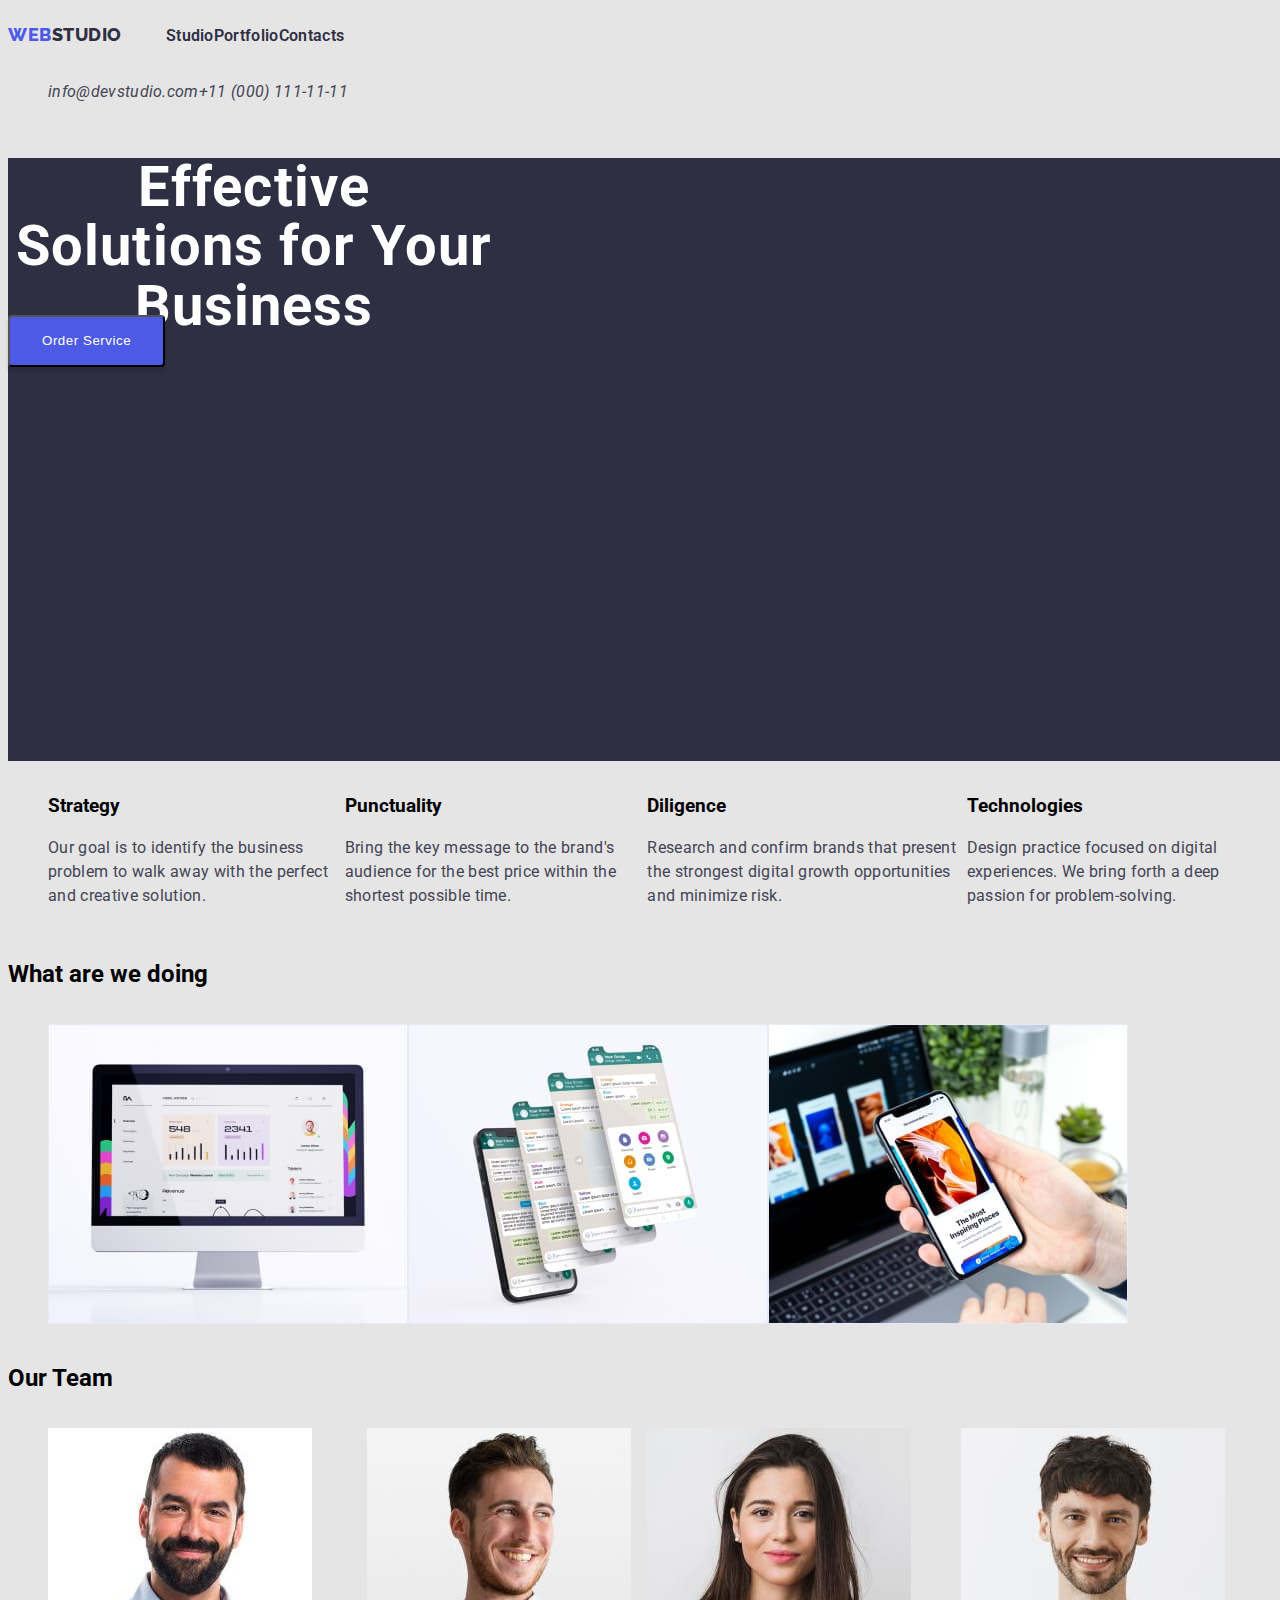
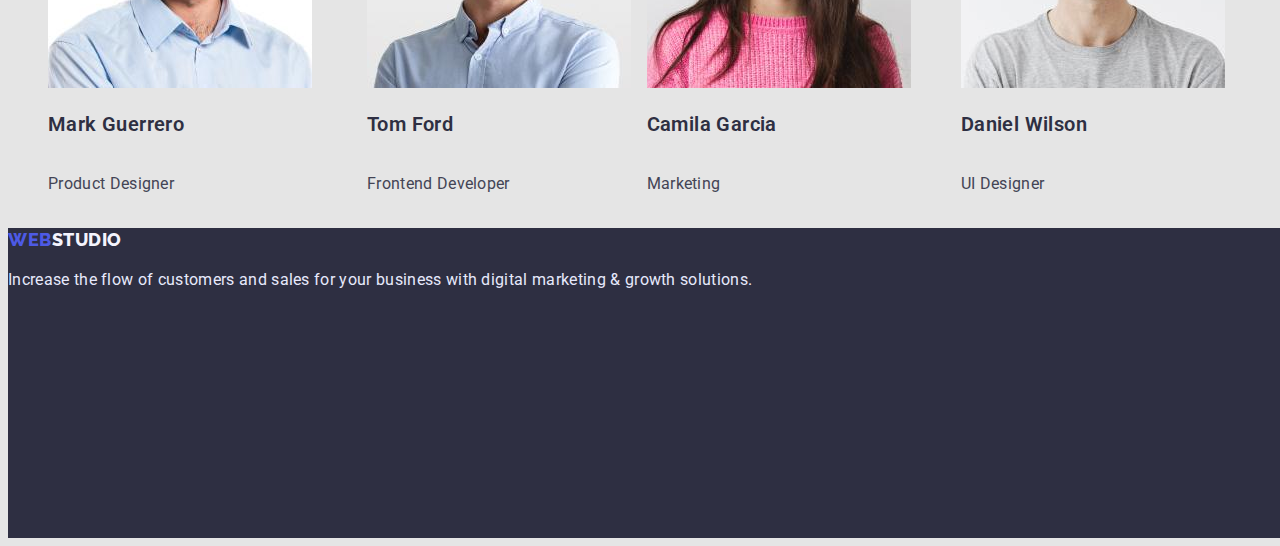
==== index.html @ 17f1b88b "ДЗ 2, попытка № 1 )" ====
<!DOCTYPE html>
<html lang="en">
<head>
    <meta charset="UTF-8">
    <meta http-equiv="X-UA-Compatible" content="IE=edge">
    <meta name="viewport" content="width=device-width, initial-scale=1.0">
    <link rel="preconnect" href="https://fonts.googleapis.com">
    <link rel="preconnect" href="https://fonts.gstatic.com" crossorigin>
    <link href="https://fonts.googleapis.com/css2?family=Raleway:wght@800&family=Roboto:wght@400;500;700;900&display=swap" rel="stylesheet">
    <link rel="stylesheet" href="./css/styles.css">
    
    <title>WEB STUDIO</title>
</head>

<body>
    <header class="header">
        <nav>    
        <!-- Logo -->
            <a class="logo" href="./index.html">Web<span>Studio</span></a>
            <!-- Навигация -->
            <ul class="nav">
                <li><a class="header-link" href="/index.html">Studio</a></li>
                <li><a class="header-link" href="/portfolio.html">Portfolio</a></li>
                <li><a class="header-link" href="">Contacts</a></li>
            </ul> 
        </nav>
            
        <!-- Контакты -->
        <address>
            <ul class="header-address">
                <li><a class="header-address" href="mailto:info@devstudio.com">info@devstudio.com</a></li>
                <li><a class="header-address" href="tel:+110001111111">+11 (000) 111-11-11</a></li>
            </ul>
        </address>
    </header>
        
    <main>

        <!-- Заголовок -->
        <section class="section-order-service">
            <h1>Effective Solutions for Your Business</h1>    
            <button type="button" class="button-primary">Order Service</button>
        </section>
    
        <!-- Описание -->
        <section class="features">
            <h2 hidden>Features</h2>
            <ul class="features-links">
                <li><h3>Strategy</h3>
                    <p>Our goal is to identify the business problem to walk away with the perfect and creative solution. </p></li>
                <li><h3>Punctuality</h3>
                    <p>Bring the key message to the brand's audience for the best price within the shortest possible time.</p></li>
                <li><h3>Diligence</h3>
                    <p>Research and confirm brands that present the strongest digital growth opportunities and minimize risk.</p></li>
                <li><h3>Technologies</h3>
                    <p>Design practice focused on digital experiences. We bring forth a deep passion for problem-solving.</p></li>
            </ul>
        </section>
            
        <!-- Чем мы занимаемся -->
        <section class="what-are-we-doing">
            <h2>What are we doing</h2>
            <ul class="what-are-we-doing-links">
                <li><img src="./images/rectangle1.jpg" alt="Laptop" width="360" height="300"></li>
                <li><img src="./images/rectangle2.jpg" alt="Whatsapp" width="360" height="300"></li>
                <li><img src="./images/rectangle3.jpg" alt="Device" width="360" height="300"></li>
            </ul>
        </section>

        <!-- Наша команда -->
        <section class="our-team">
            <h2>Our Team</h2>
            <ul class="our-team-links">
                <li>
                    <img src="./images/team01.jpg" alt="Our Product Designer" width="264" height="260">
                    <h3>Mark Guerrero</h3>
                    <p>Product Designer</p>
                </li>
                <li>
                    <img src="./images/team02.jpg" alt="Our Frontend Developer" width="264" height="260">
                    <h3>Tom Ford</h3>
                    <p>Frontend Developer</p>
                </li>
                <li>
                    <img src="./images/team03.jpg" alt="Our Marketing" width="264" height="260">
                    <h3>Camila Garcia</h3>
                    <p>Marketing</p>
                </li>
                <li>
                    <img src="./images/team04.jpg" alt="Our UI Designer" width="264" height="260">
                    <h3>Daniel Wilson</h3>
                    <p>UI Designer</p>
                </li>
            </ul>
        </section>
    </main>

    <footer class="footer">
        <!-- Logo --> 
        <a class="logo" href="./index.html">Web<span>Studio</span></a>
        <p>Increase the flow of customers and sales for your business with digital marketing & growth solutions.</p>
    </footer>
</body>

</html>
---- css/styles.css ----
:root {
    /* для CTAs, Focused, Active states, Links, nav-click */
    --primary-brand-color: #4D5AE5;
    /* для Overlays, Shadows, Headings, nav-default*/
    --dark-color: #2E2F42;
    /* для Valid fields, Success messages */
    --success-color: #31D0AA;
    /* для Body text, nav-hover */
    --text-color: #434455;
    /* для Helper text, Deemphasized text */
    --subtle-text-color: #8E8F99;
    /* для Accent color, Hairlines, Subtle backgrounds*/
    --accent-color: #E7E9FC;
    /* для Light mode backgrounds, Light mode Dialogs/alerts*/
    --light-color: #F4F4FD;

    /*NAV-LINKS*/
    /* для nav-default*/
    --nav-defauit: #2E2F42;
    /* для nav-hover*/
    --nav-hover: #434455;
    /* для nav-click*/
    --nav-click: #4D5AE5;

    /*BUTTONS*/
    /*для всех button*/
    --button-padding: 8px, 16px, 8px, 16px;
    /* для button-default*/
    --button-defauit: #4D5AE5;
    /* для button-hover*/
    --button-hover: #4D5AE5;
    /* для button-click*/
    --button-click: #404BBF;
}

body { 
    font-family: Roboto, sans-serif;
    background-color: #E5E5E5;
}


                                  /*header*/

/*LOGO*/                            
.logo {
    font-family: 'Raleway';
    font-weight: 800;
    font-size: 18px;
    line-height: 1.33;
    letter-spacing: 0.03em;
    text-transform: uppercase;
    align-items: center;
    color: var(--primary-brand-color);
    text-decoration-line: none;
    display:inline-flex;
}

.logo span {
    color: var(--dark-color);
}

/*NAV*/
.nav {
    list-style-type: none;
    display:inline-flex;
}

.header-link {
    font-weight: 600;
    font-size: 16px;
    line-height: 1.5;        
    letter-spacing: 0.02em;
    color: var(--nav-defauit);
    text-decoration-line: none;
    list-style-type: none;
    display:inline-flex;
}

.header-link:hover {
    color: var(--nav-hover);
}

.header-link:hover,
.header-link:focus {
    color: var(--text-color);
}

.header-link:active {
    color: var(--nav-click);
}

/*ADDRESS*/

.header-address {
    font-weight: 400;
    font-size: 16px;
    line-height: 1.5;        
    letter-spacing: 0.02em;
    color: var(--text-color);
    text-decoration-line: none;
    list-style-type: none;
    display:inline-flex;
}

.header-address:hover,
.header-address:focus {
    color: var(--primary-brand-color);

}

                                  /*main*/
/*section order-service*/
.section-order-service {
    width: 1440px;
    height: 603px;
    left: 0px;
    top: 72px;
    background-color: var(--dark-color);
}

.section-order-service h1 {   
    font-size: 56px;
    line-height: 1.07;
    text-align: center;
    letter-spacing: 0.02em;
    color: #ffffff;
    width: 492px;
    height: 120px;
    padding: 264, 0, 0, 474;

}

.button-primary {
    background-color: var(--button-defauit);
    cursor: pointer;
    box-shadow: 0px 4px 4px rgba(0, 0, 0, 0.15);
    border-radius: 4px;
    width: 635;
    height: 432;
    border-width: 635;
    font-size: 1l6px;
    line-height: 1.188;
    align-items: center;
    letter-spacing: 0.04em;
    color: #FFFFFF;
    padding: 16px 32px;
    margin: auto;
    gap: 10px; 
}

.button-primary:hover {
    box-shadow: 0px 1px 6px rgba(46, 47, 66, 0.08), 0px 1px 1px rgba(46, 47, 66, 0.16), 0px 2px 1px rgba(46, 47, 66, 0.08);
}

.button-primary:active {
    background: #404BBF;
    box-shadow: 0px 4px 4px rgba(0, 0, 0, 0.15);
}


/*sections*/
.features h2,
.what-are-we-doing h2 
.our-team h2 {
    font-weight: 600;
    font-size: 36px;
    line-height: 1.11;
    text-align: center;
    letter-spacing: 0.02em;
    text-transform: capitalize
    }

.features-links,
.what-are-we-doing-links, 
.our-team-links {
    list-style-type: none;
    display:inline-flex;
}

.our-team h3 {
    font-weight: 600;
    font-size: 20px;
    line-height: 1.2;
    letter-spacing: 0.02em;
    color: var(--dark-color);
    text-decoration-line: none;
    list-style-type: none;
    display: inline-flex;
}

.features p,
.our-team p {
    font-size: 16px;
    line-height: 1.5;
    letter-spacing: 0.02em;
    color: var(--text-color);
}

                                /*css-особенности для страницы portfolio.html*/

/*buttons*/
.button {
    display: flex;
    flex-direction: row;
    justify-content: center;
    align-items: center;
    padding: 8px 16px;
    width: 116px;
    height: 48px;
    background: var(--light-color);
    border: 1px solid #E7E9FC;
    border-radius: 4px;
    flex: none;
    order: 1;
    flex-grow: 0;
    font-weight: 600;
    font-size: 16px;
    line-height: 1.5;
    display: flex;
    align-items: center;
    text-align: center;
    letter-spacing: 0.04em;
    cursor: pointer;
    color: var(--button-defauit);
}
                        
.button:current {
    background-color: var(--button-hover);
    color: #FFFFFF
}
                        
.button:hover {
    background-color: var(--button-hover);
    color: #FFFFFF
}
                        
.button:focus {
    background-color: var(--button-hover);
    color: #FFFFFF
}


.portfolio-photo {
    display: inline-flexbox;
}

.portfolio-filter {
    text-decoration-line: none;
    list-style-type: none;
    display: inline-flex;
}

.portfolio-links {
    list-style-type: none;
    display: inline-flex;
}

.portfolio-link {
    text-decoration-line: none;
}

/*только для заголовков h2 со страницы portfolio.html*/
.portfolio-links h2 {
    font-weight: 600;
    font-size: 20px;
    line-height: 1.2;
    letter-spacing: 0.02em;
    color: var(--dark-color);
    }   

                                    /*footer*/
.footer {
    width: 1440px;
    height: 310px;
    left: 0px;
    top: 2283px;
    background-color: var(--dark-color);
}

.footer .logo span {
    color: var(--light-color);
}
                         
.footer p {
    font-weight: 400;
    font-size: 16px;
    line-height: 24px;
    letter-spacing: 0.02em;
    color: var(--accent-color);
}
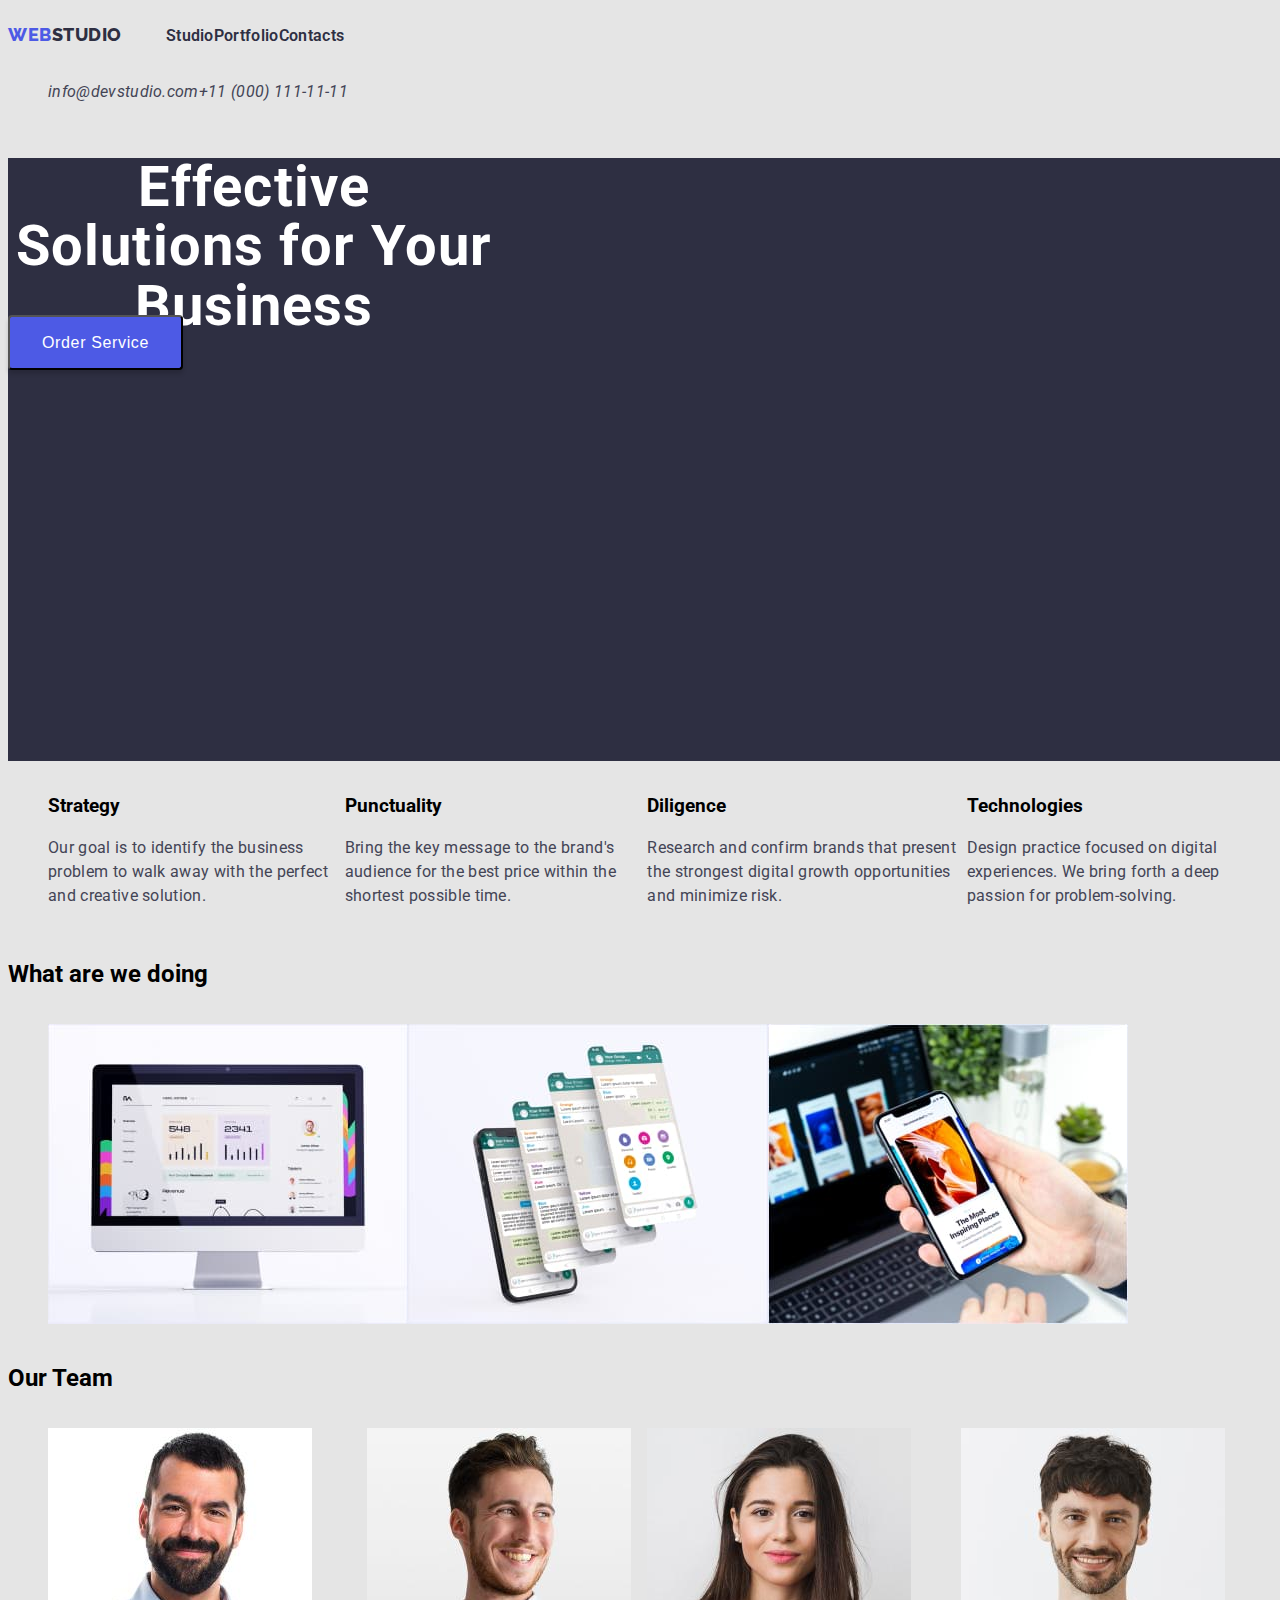
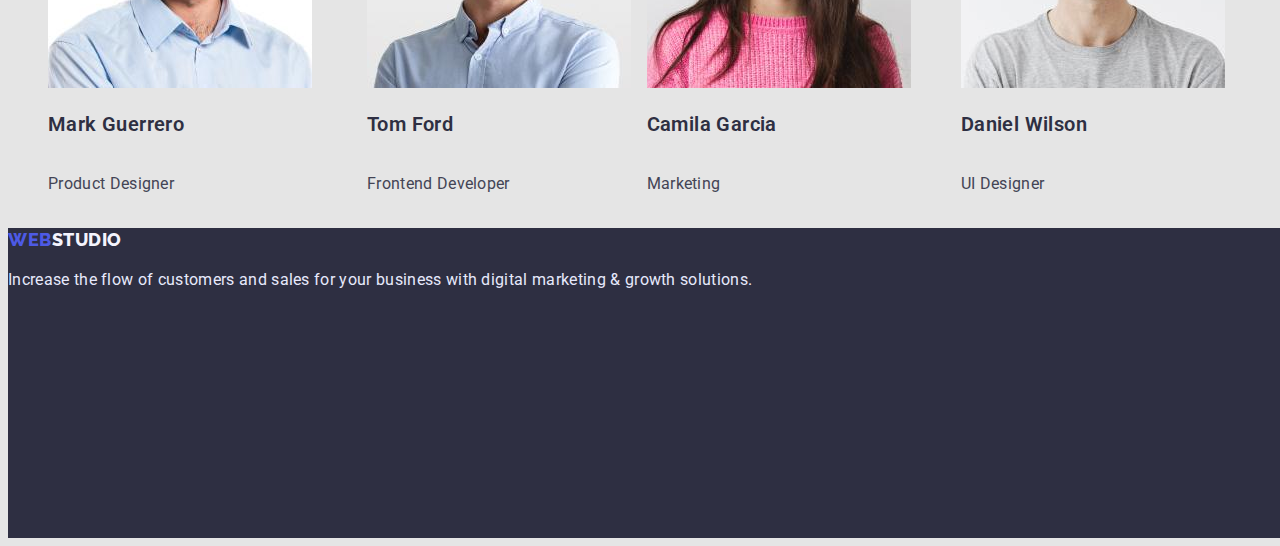
==== commit c823beee: "ДЗ 02, попытка № 1-1" ====
--- a/index.html
+++ b/index.html
@@ -19,8 +19,8 @@
             <a class="logo" href="./index.html">Web<span>Studio</span></a>
             <!-- Навигация -->
             <ul class="nav">
-                <li><a class="header-link" href="/index.html">Studio</a></li>
-                <li><a class="header-link" href="/portfolio.html">Portfolio</a></li>
+                <li><a class="header-link" href="./index.html">Studio</a></li>
+                <li><a class="header-link" href="./portfolio.html">Portfolio</a></li>
                 <li><a class="header-link" href="">Contacts</a></li>
             </ul> 
         </nav>
--- a/css/styles.css
+++ b/css/styles.css
@@ -126,8 +126,6 @@
     color: #ffffff;
     width: 492px;
     height: 120px;
-    padding: 264, 0, 0, 474;
-
 }
 
 .button-primary {
@@ -135,10 +133,7 @@
     cursor: pointer;
     box-shadow: 0px 4px 4px rgba(0, 0, 0, 0.15);
     border-radius: 4px;
-    width: 635;
-    height: 432;
-    border-width: 635;
-    font-size: 1l6px;
+    font-size: 16px;
     line-height: 1.188;
     align-items: center;
     letter-spacing: 0.04em;
@@ -241,7 +236,7 @@
 
 
 .portfolio-photo {
-    display: inline-flexbox;
+    display: inline-flex;
 }
 
 .portfolio-filter {
@@ -252,7 +247,7 @@
 
 .portfolio-links {
     list-style-type: none;
-    display: inline-flex;
+    display: inline-block;
 }
 
 .portfolio-link {
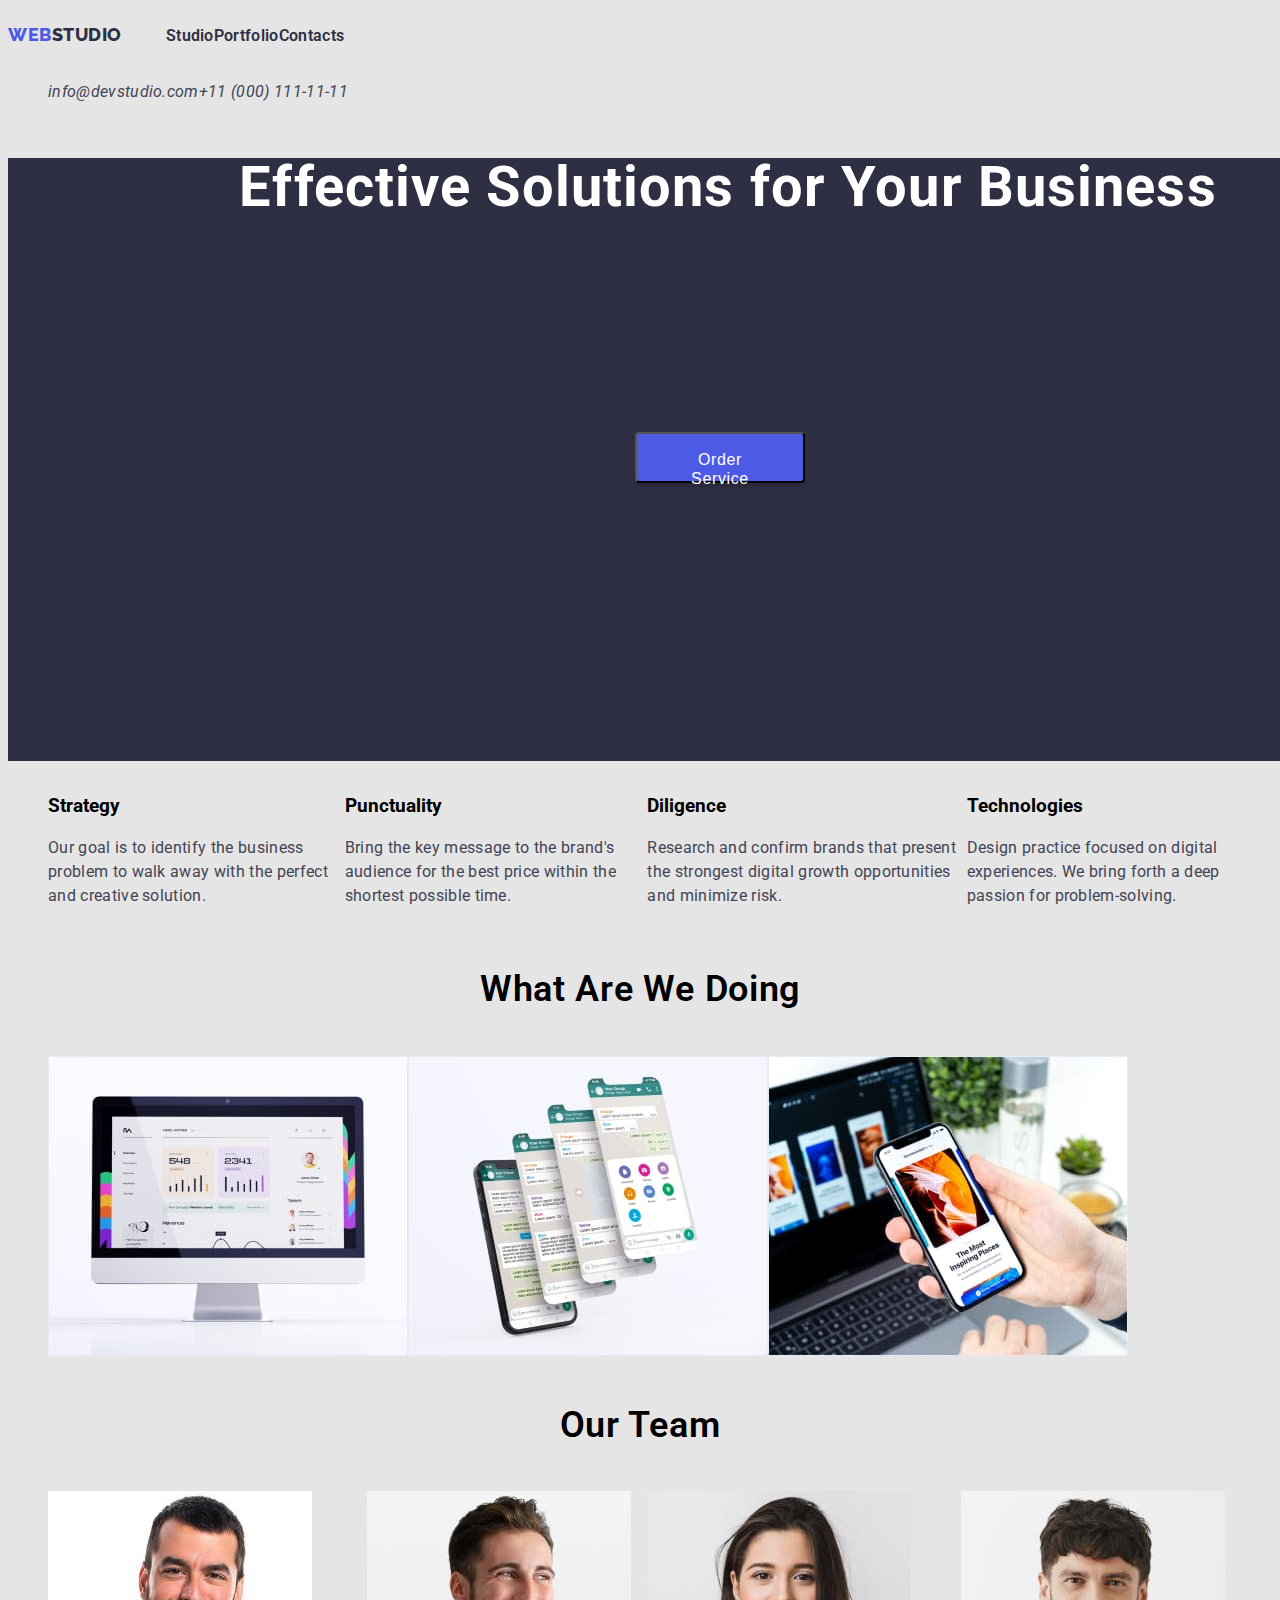
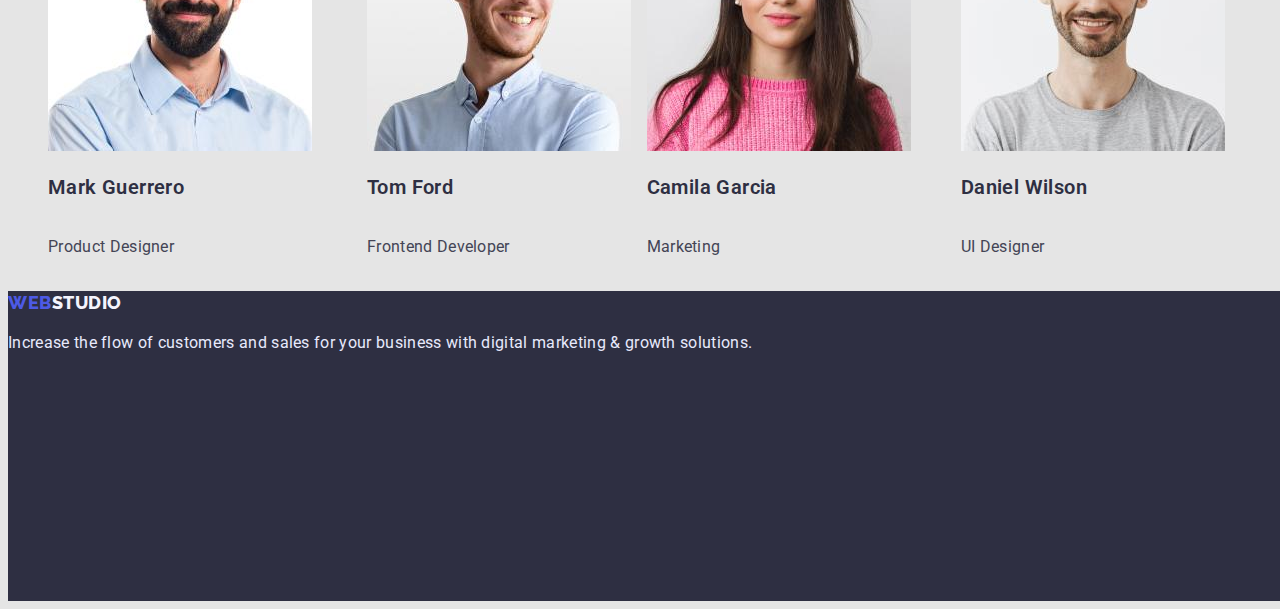
==== commit bd28ad12: "HW-02" ====
--- a/index.html
+++ b/index.html
@@ -72,24 +72,32 @@
             <h2>Our Team</h2>
             <ul class="our-team-links">
                 <li>
+                    <a class="our-team-link" href="#">
                     <img src="./images/team01.jpg" alt="Our Product Designer" width="264" height="260">
                     <h3>Mark Guerrero</h3>
                     <p>Product Designer</p>
+                    </a>
                 </li>
                 <li>
+                    <a class="our-team-link" href="#">
                     <img src="./images/team02.jpg" alt="Our Frontend Developer" width="264" height="260">
                     <h3>Tom Ford</h3>
                     <p>Frontend Developer</p>
+                    </a>
                 </li>
                 <li>
+                    <a class="our-team-link" href="#">
                     <img src="./images/team03.jpg" alt="Our Marketing" width="264" height="260">
                     <h3>Camila Garcia</h3>
                     <p>Marketing</p>
+                    </a>
                 </li>
                 <li>
+                    <a class="our-team-link" href="#">
                     <img src="./images/team04.jpg" alt="Our UI Designer" width="264" height="260">
                     <h3>Daniel Wilson</h3>
                     <p>UI Designer</p>
+                    </a>
                 </li>
             </ul>
         </section>
--- a/css/styles.css
+++ b/css/styles.css
@@ -39,7 +39,7 @@
 }
 
 
-                                  /*header*/
+                                 /*header*/
 
 /*LOGO*/                            
 .logo {
@@ -124,8 +124,6 @@
     text-align: center;
     letter-spacing: 0.02em;
     color: #ffffff;
-    width: 492px;
-    height: 120px;
 }
 
 .button-primary {
@@ -141,6 +139,14 @@
     padding: 16px 32px;
     margin: auto;
     gap: 10px; 
+    display: flex;
+    flex-direction: row;
+    align-items: flex-start;
+    position: absolute;
+    width: 170px;
+    height: 51px;
+    left: 635px;
+    top: 432px;
 }
 
 .button-primary:hover {
@@ -155,7 +161,7 @@
 
 /*sections*/
 .features h2,
-.what-are-we-doing h2 
+.what-are-we-doing h2, 
 .our-team h2 {
     font-weight: 600;
     font-size: 36px;
@@ -170,6 +176,11 @@
 .our-team-links {
     list-style-type: none;
     display:inline-flex;
+    text-decoration-line: none;
+}
+
+.our-team-link {
+    text-decoration-line: none;
 }
 
 .our-team h3 {
@@ -184,7 +195,8 @@
 }
 
 .features p,
-.our-team p {
+.our-team p, 
+.portfolio-links p {
     font-size: 16px;
     line-height: 1.5;
     letter-spacing: 0.02em;
@@ -193,8 +205,8 @@
 
                                 /*css-особенности для страницы portfolio.html*/
 
-/*buttons*/
-.button {
+/*.filter-buttons*/
+.filter-button {
     display: flex;
     flex-direction: row;
     justify-content: center;
@@ -219,17 +231,17 @@
     color: var(--button-defauit);
 }
                         
-.button:current {
+.filter-button:current {
     background-color: var(--button-hover);
     color: #FFFFFF
 }
                         
-.button:hover {
+.filter-button:hover {
     background-color: var(--button-hover);
     color: #FFFFFF
 }
                         
-.button:focus {
+.filter-button:focus {
     background-color: var(--button-hover);
     color: #FFFFFF
 }
@@ -247,11 +259,17 @@
 
 .portfolio-links {
     list-style-type: none;
-    display: inline-block;
+    display: inline-flex;
 }
 
 .portfolio-link {
     text-decoration-line: none;
+}
+
+.portfolio-link:hover,
+.portfolio-link:focus,
+.portfolio-filter:active {
+    box-shadow: 0px 1px 6px rgba(46, 47, 66, 0.08), 0px 1px 1px rgba(46, 47, 66, 0.16), 0px 2px 1px rgba(46, 47, 66, 0.08);
 }
 
 /*только для заголовков h2 со страницы portfolio.html*/
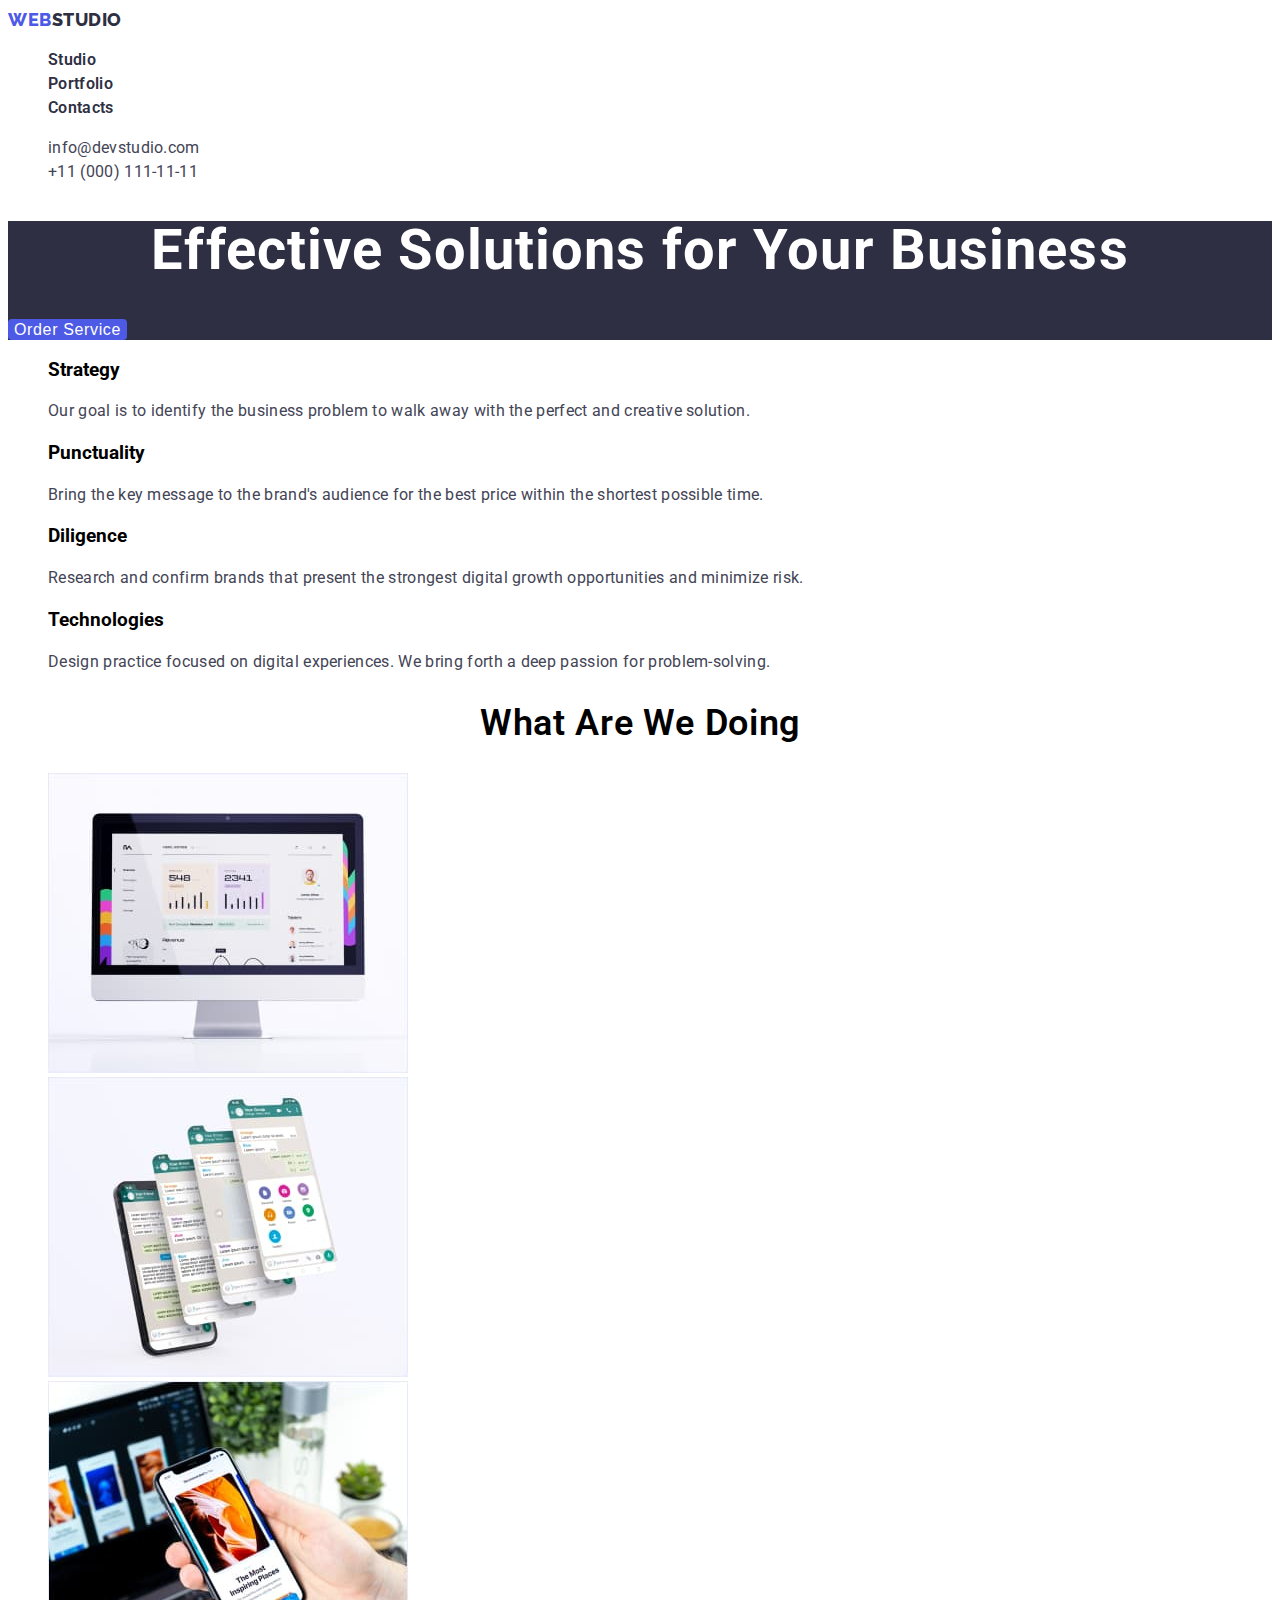
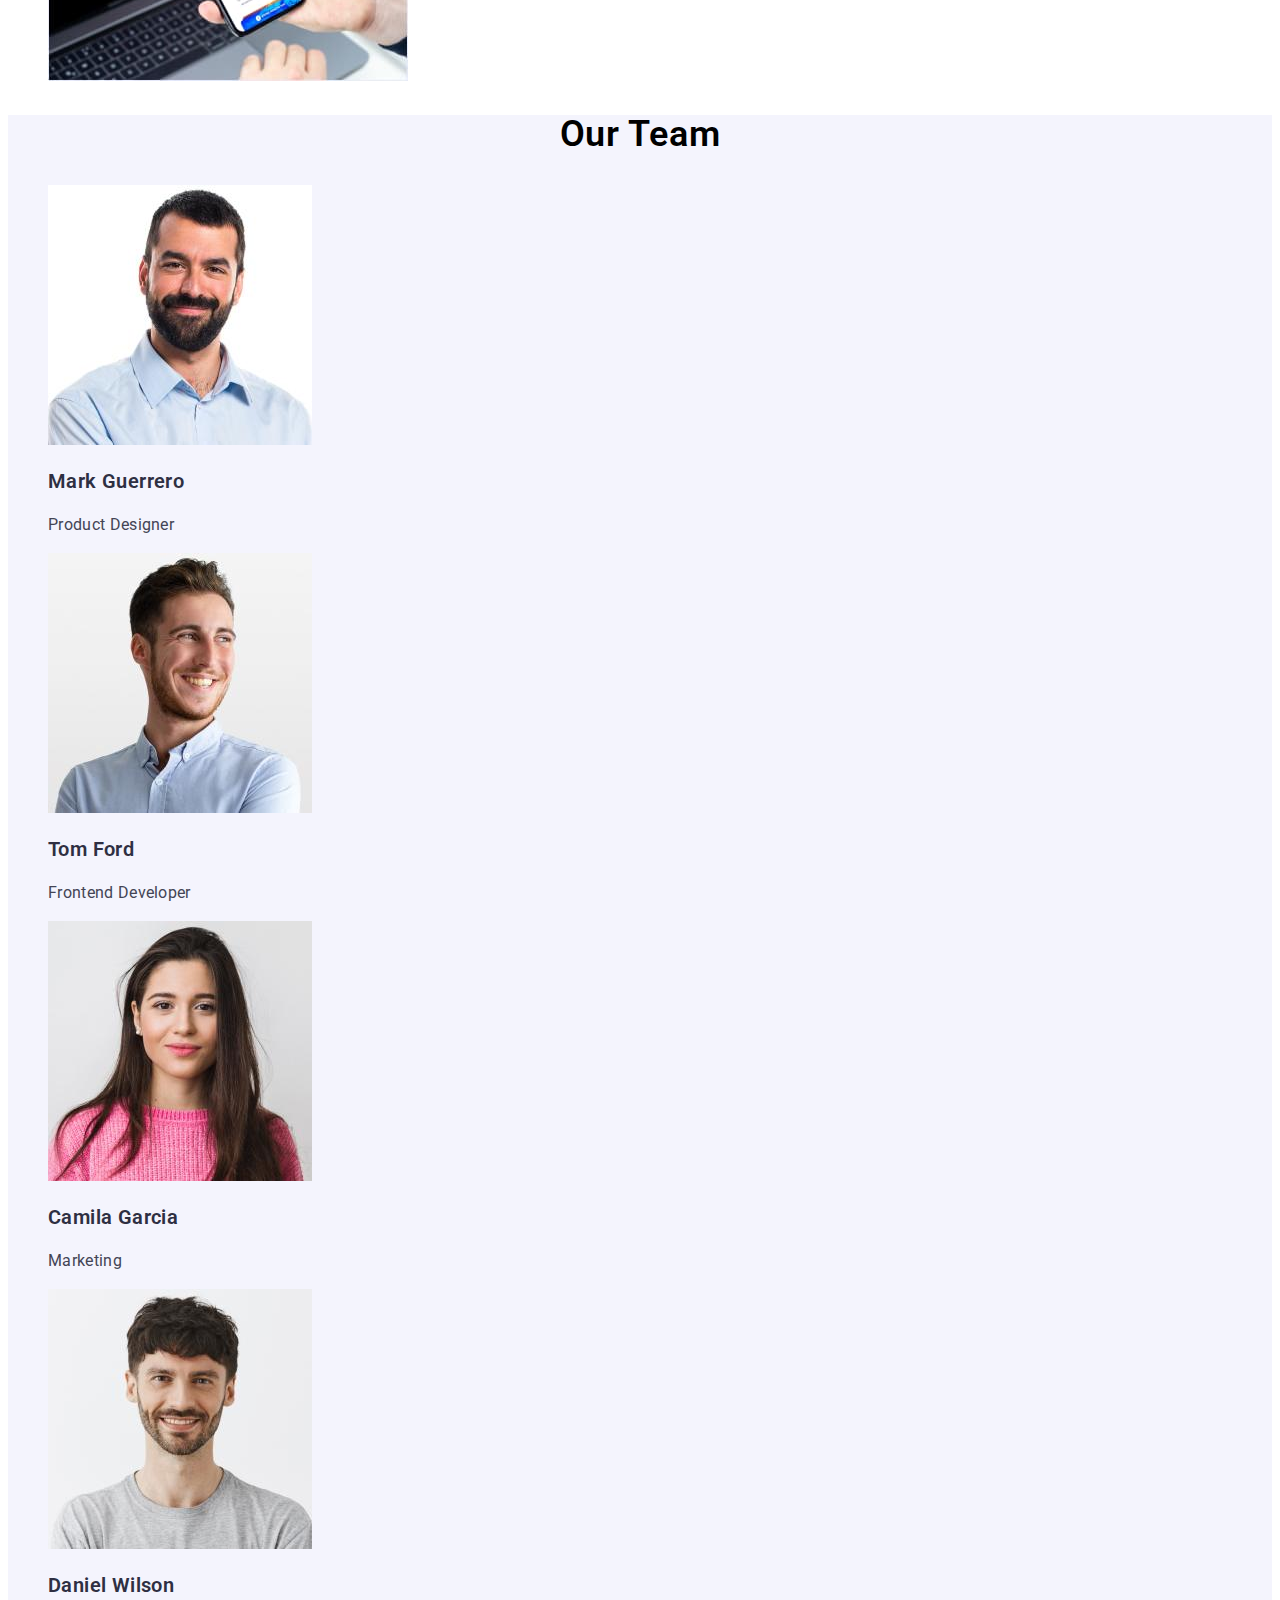
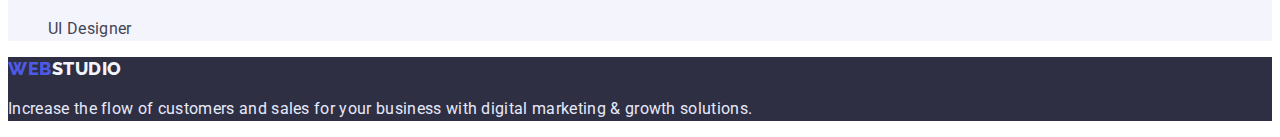
==== commit 2bd12f7e: "HW-02. после доработки" ====
--- a/index.html
+++ b/index.html
@@ -16,7 +16,7 @@
     <header class="header">
         <nav>    
         <!-- Logo -->
-            <a class="logo" href="./index.html">Web<span>Studio</span></a>
+            <a class="logo" href="./index.html">Web<span class="studio">Studio</span></a>
             <!-- Навигация -->
             <ul class="nav">
                 <li><a class="header-link" href="./index.html">Studio</a></li>
@@ -39,7 +39,7 @@
         <!-- Заголовок -->
         <section class="section-order-service">
             <h1>Effective Solutions for Your Business</h1>    
-            <button type="button" class="button-primary">Order Service</button>
+            <button type="button" class="button-order">Order Service</button>
         </section>
     
         <!-- Описание -->
@@ -47,13 +47,13 @@
             <h2 hidden>Features</h2>
             <ul class="features-links">
                 <li><h3>Strategy</h3>
-                    <p>Our goal is to identify the business problem to walk away with the perfect and creative solution. </p></li>
+                    <p class="text">Our goal is to identify the business problem to walk away with the perfect and creative solution. </p></li>
                 <li><h3>Punctuality</h3>
-                    <p>Bring the key message to the brand's audience for the best price within the shortest possible time.</p></li>
+                    <p class="text">Bring the key message to the brand's audience for the best price within the shortest possible time.</p></li>
                 <li><h3>Diligence</h3>
-                    <p>Research and confirm brands that present the strongest digital growth opportunities and minimize risk.</p></li>
+                    <p class="text">Research and confirm brands that present the strongest digital growth opportunities and minimize risk.</p></li>
                 <li><h3>Technologies</h3>
-                    <p>Design practice focused on digital experiences. We bring forth a deep passion for problem-solving.</p></li>
+                    <p class="text">Design practice focused on digital experiences. We bring forth a deep passion for problem-solving.</p></li>
             </ul>
         </section>
             
@@ -75,28 +75,28 @@
                     <a class="our-team-link" href="#">
                     <img src="./images/team01.jpg" alt="Our Product Designer" width="264" height="260">
                     <h3>Mark Guerrero</h3>
-                    <p>Product Designer</p>
+                    <p class="text">Product Designer</p>
                     </a>
                 </li>
                 <li>
                     <a class="our-team-link" href="#">
                     <img src="./images/team02.jpg" alt="Our Frontend Developer" width="264" height="260">
                     <h3>Tom Ford</h3>
-                    <p>Frontend Developer</p>
+                    <p class="text">Frontend Developer</p>
                     </a>
                 </li>
                 <li>
                     <a class="our-team-link" href="#">
                     <img src="./images/team03.jpg" alt="Our Marketing" width="264" height="260">
                     <h3>Camila Garcia</h3>
-                    <p>Marketing</p>
+                    <p class="text">Marketing</p>
                     </a>
                 </li>
                 <li>
                     <a class="our-team-link" href="#">
                     <img src="./images/team04.jpg" alt="Our UI Designer" width="264" height="260">
                     <h3>Daniel Wilson</h3>
-                    <p>UI Designer</p>
+                    <p class="text">UI Designer</p>
                     </a>
                 </li>
             </ul>
@@ -106,7 +106,7 @@
     <footer class="footer">
         <!-- Logo --> 
         <a class="logo" href="./index.html">Web<span>Studio</span></a>
-        <p>Increase the flow of customers and sales for your business with digital marketing & growth solutions.</p>
+        <p class="text">Increase the flow of customers and sales for your business with digital marketing & growth solutions.</p>
     </footer>
 </body>
 
--- a/css/styles.css
+++ b/css/styles.css
@@ -23,19 +23,20 @@
     --nav-click: #4D5AE5;
 
     /*BUTTONS*/
-    /*для всех button*/
-    --button-padding: 8px, 16px, 8px, 16px;
-    /* для button-default*/
-    --button-defauit: #4D5AE5;
-    /* для button-hover*/
-    --button-hover: #4D5AE5;
-    /* для button-click*/
-    --button-click: #404BBF;
+    /* для button--order-default*/
+    --button-order-defauit: #4D5AE5;
+    /* для button--order-hover*/
+    --button-order-hover: #4D5AE5;
+    /* для button--order-click*/
+    --button-order-click: #404BBF;
+
+    /*background-color-body*/
+    --background-color: #ffffff
 }
 
 body { 
     font-family: Roboto, sans-serif;
-    background-color: #E5E5E5;
+    background-color: var(--background-color);
 }
 
 
@@ -49,20 +50,17 @@
     line-height: 1.33;
     letter-spacing: 0.03em;
     text-transform: uppercase;
-    align-items: center;
     color: var(--primary-brand-color);
-    text-decoration-line: none;
-    display:inline-flex;
-}
-
-.logo span {
+    text-decoration: none;
+}
+
+.studio {
     color: var(--dark-color);
 }
 
 /*NAV*/
 .nav {
     list-style-type: none;
-    display:inline-flex;
 }
 
 .header-link {
@@ -71,9 +69,7 @@
     line-height: 1.5;        
     letter-spacing: 0.02em;
     color: var(--nav-defauit);
-    text-decoration-line: none;
-    list-style-type: none;
-    display:inline-flex;
+    text-decoration: none;
 }
 
 .header-link:hover {
@@ -92,14 +88,14 @@
 /*ADDRESS*/
 
 .header-address {
+    font-style: normal;
     font-weight: 400;
     font-size: 16px;
     line-height: 1.5;        
     letter-spacing: 0.02em;
     color: var(--text-color);
-    text-decoration-line: none;
-    list-style-type: none;
-    display:inline-flex;
+    text-decoration: none;
+    list-style-type: none;
 }
 
 .header-address:hover,
@@ -111,10 +107,6 @@
                                   /*main*/
 /*section order-service*/
 .section-order-service {
-    width: 1440px;
-    height: 603px;
-    left: 0px;
-    top: 72px;
     background-color: var(--dark-color);
 }
 
@@ -123,40 +115,30 @@
     line-height: 1.07;
     text-align: center;
     letter-spacing: 0.02em;
-    color: #ffffff;
-}
-
-.button-primary {
-    background-color: var(--button-defauit);
+    color: var(--background-color);
+}
+
+.button-order {
+    background-color: var(--button-order-defauit);
     cursor: pointer;
+    border: 0px;
+    border-radius: 4px;
+    font-size: 16px;
+    line-height: 1.188;
+    text-align: center;
+    letter-spacing: 0.04em;
+    color: var(--background-color);
+}
+
+.button-order:hover {
+    background-color: #404BBF;
+}
+
+/*.button-order:active {
+    background-color: #404BBF;
     box-shadow: 0px 4px 4px rgba(0, 0, 0, 0.15);
     border-radius: 4px;
-    font-size: 16px;
-    line-height: 1.188;
-    align-items: center;
-    letter-spacing: 0.04em;
-    color: #FFFFFF;
-    padding: 16px 32px;
-    margin: auto;
-    gap: 10px; 
-    display: flex;
-    flex-direction: row;
-    align-items: flex-start;
-    position: absolute;
-    width: 170px;
-    height: 51px;
-    left: 635px;
-    top: 432px;
-}
-
-.button-primary:hover {
-    box-shadow: 0px 1px 6px rgba(46, 47, 66, 0.08), 0px 1px 1px rgba(46, 47, 66, 0.16), 0px 2px 1px rgba(46, 47, 66, 0.08);
-}
-
-.button-primary:active {
-    background: #404BBF;
-    box-shadow: 0px 4px 4px rgba(0, 0, 0, 0.15);
-}
+}*/
 
 
 /*sections*/
@@ -175,7 +157,6 @@
 .what-are-we-doing-links, 
 .our-team-links {
     list-style-type: none;
-    display:inline-flex;
     text-decoration-line: none;
 }
 
@@ -189,14 +170,17 @@
     line-height: 1.2;
     letter-spacing: 0.02em;
     color: var(--dark-color);
-    text-decoration-line: none;
-    list-style-type: none;
-    display: inline-flex;
-}
-
-.features p,
-.our-team p, 
-.portfolio-links p {
+    text-decoration: none;
+    list-style-type: none;
+}
+ 
+.our-team {
+    background-color: var(--light-color);
+}
+
+.features .text,
+.our-team .text, 
+.portfolio-links .text {
     font-size: 16px;
     line-height: 1.5;
     letter-spacing: 0.02em;
@@ -207,8 +191,6 @@
 
 /*.filter-buttons*/
 .filter-button {
-    display: flex;
-    flex-direction: row;
     justify-content: center;
     align-items: center;
     padding: 8px 16px;
@@ -223,33 +205,31 @@
     font-weight: 600;
     font-size: 16px;
     line-height: 1.5;
-    display: flex;
-    align-items: center;
     text-align: center;
     letter-spacing: 0.04em;
     cursor: pointer;
-    color: var(--button-defauit);
+    color: var(--button-order-defauit);
 }
                         
 .filter-button:current {
-    background-color: var(--button-hover);
+    background-color: var(--button-order-hover);
     color: #FFFFFF
 }
                         
 .filter-button:hover {
-    background-color: var(--button-hover);
+    background-color: var(--button-order-hover);
     color: #FFFFFF
 }
                         
 .filter-button:focus {
-    background-color: var(--button-hover);
+    background-color: var(--button-order-hover);
     color: #FFFFFF
 }
 
 
-.portfolio-photo {
+/*.portfolio-photo {
     display: inline-flex;
-}
+}*/
 
 .portfolio-filter {
     text-decoration-line: none;
@@ -259,11 +239,10 @@
 
 .portfolio-links {
     list-style-type: none;
-    display: inline-flex;
 }
 
 .portfolio-link {
-    text-decoration-line: none;
+    text-decoration: none;
 }
 
 .portfolio-link:hover,
@@ -283,8 +262,6 @@
 
                                     /*footer*/
 .footer {
-    width: 1440px;
-    height: 310px;
     left: 0px;
     top: 2283px;
     background-color: var(--dark-color);
@@ -292,9 +269,11 @@
 
 .footer .logo span {
     color: var(--light-color);
+    line-height: 1.17;
+
 }
                          
-.footer p {
+.footer .text {
     font-weight: 400;
     font-size: 16px;
     line-height: 24px;
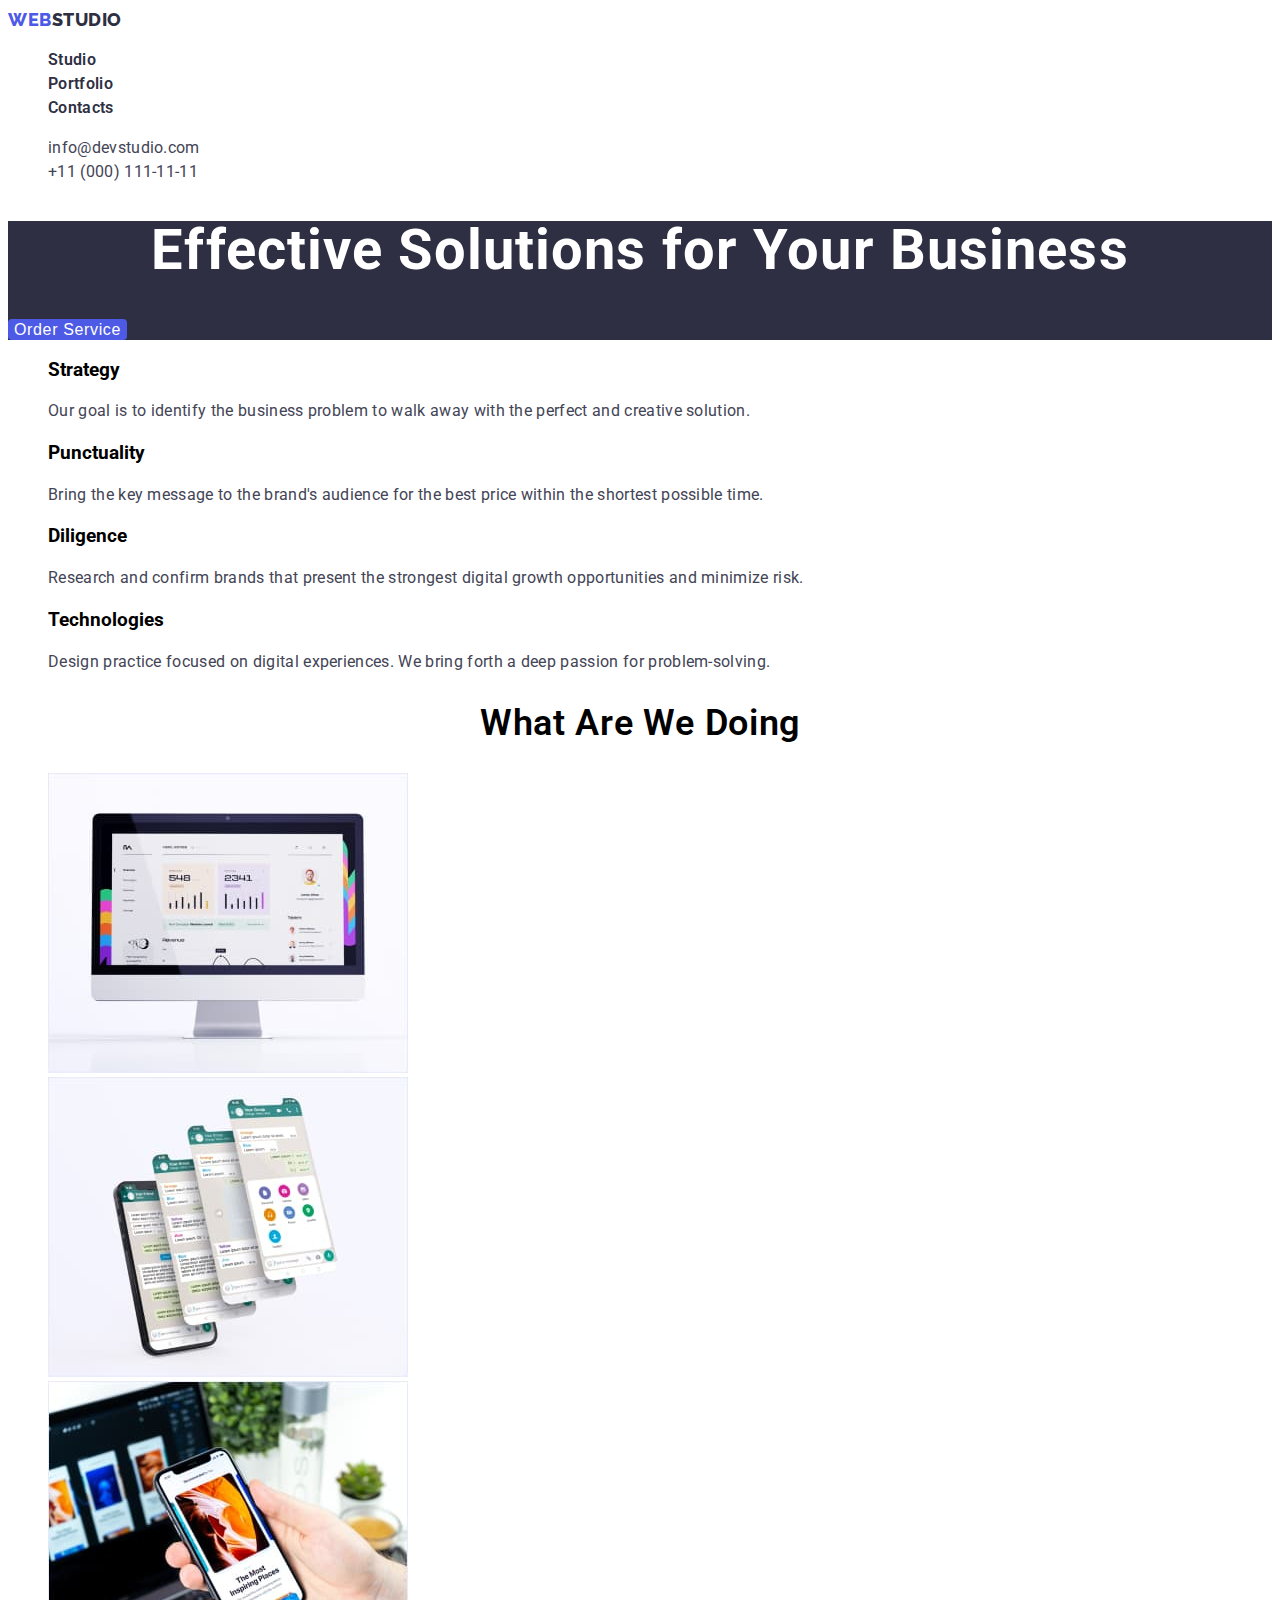
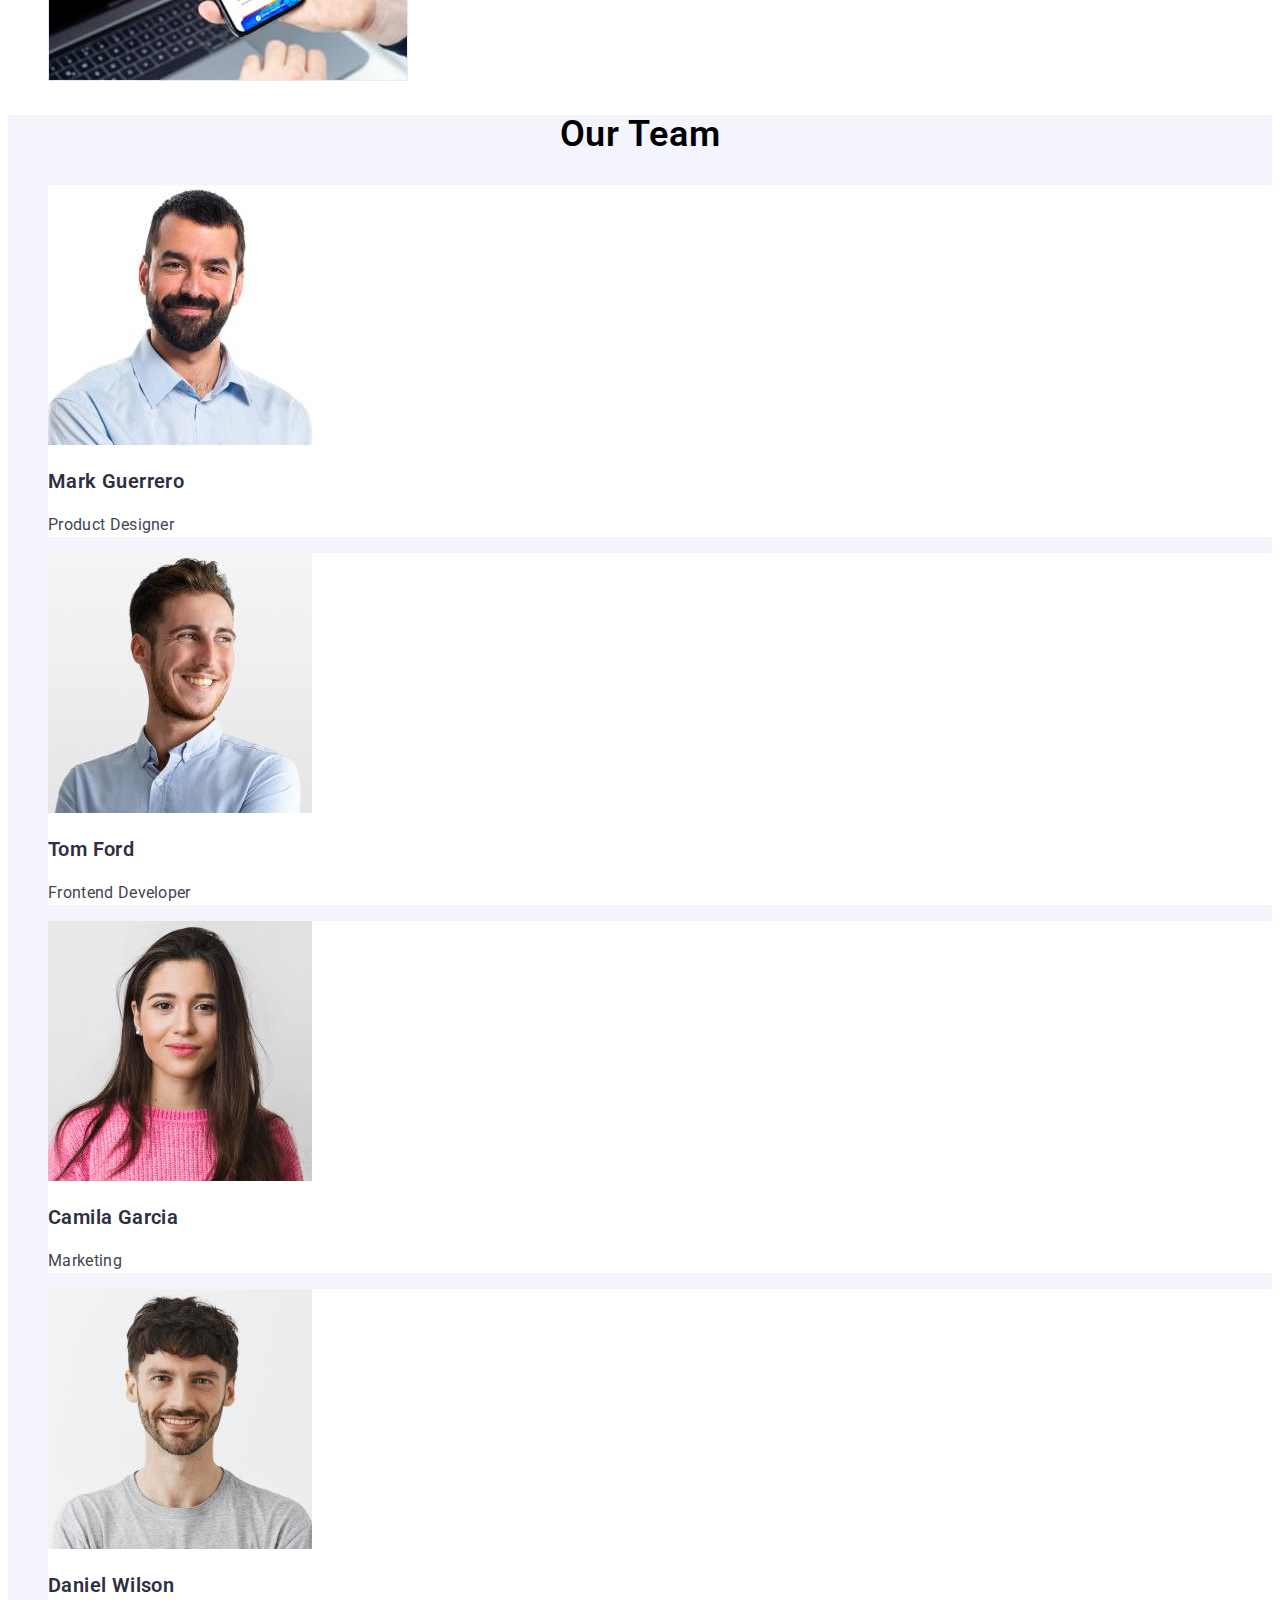
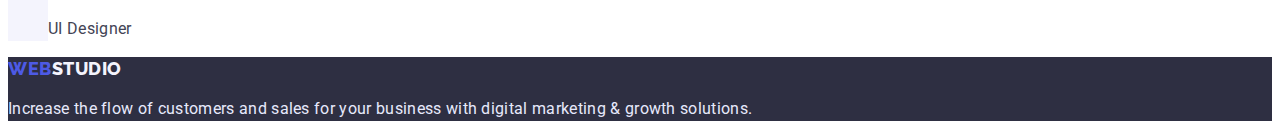
==== commit 60dff9f2: "HW-02. после доработки 03" ====
--- a/index.html
+++ b/index.html
@@ -71,28 +71,28 @@
         <section class="our-team">
             <h2>Our Team</h2>
             <ul class="our-team-links">
-                <li>
+                <li class="our-team-link">
                     <a class="our-team-link" href="#">
                     <img src="./images/team01.jpg" alt="Our Product Designer" width="264" height="260">
                     <h3>Mark Guerrero</h3>
                     <p class="text">Product Designer</p>
                     </a>
                 </li>
-                <li>
+                <li class="our-team-link">
                     <a class="our-team-link" href="#">
                     <img src="./images/team02.jpg" alt="Our Frontend Developer" width="264" height="260">
                     <h3>Tom Ford</h3>
                     <p class="text">Frontend Developer</p>
                     </a>
                 </li>
-                <li>
+                <li class="our-team-link">
                     <a class="our-team-link" href="#">
                     <img src="./images/team03.jpg" alt="Our Marketing" width="264" height="260">
                     <h3>Camila Garcia</h3>
                     <p class="text">Marketing</p>
                     </a>
                 </li>
-                <li>
+                <li class="our-team-link">
                     <a class="our-team-link" href="#">
                     <img src="./images/team04.jpg" alt="Our UI Designer" width="264" height="260">
                     <h3>Daniel Wilson</h3>
--- a/css/styles.css
+++ b/css/styles.css
@@ -155,13 +155,19 @@
 
 .features-links,
 .what-are-we-doing-links, 
+.portfolio-link {
+    list-style-type: none;
+    text-decoration-line: none;
+    background-color: var(--background-color);
+}
+
 .our-team-links {
     list-style-type: none;
-    text-decoration-line: none;
 }
 
 .our-team-link {
-    text-decoration-line: none;
+    text-decoration: none;
+    background-color: var(--background-color);
 }
 
 .our-team h3 {
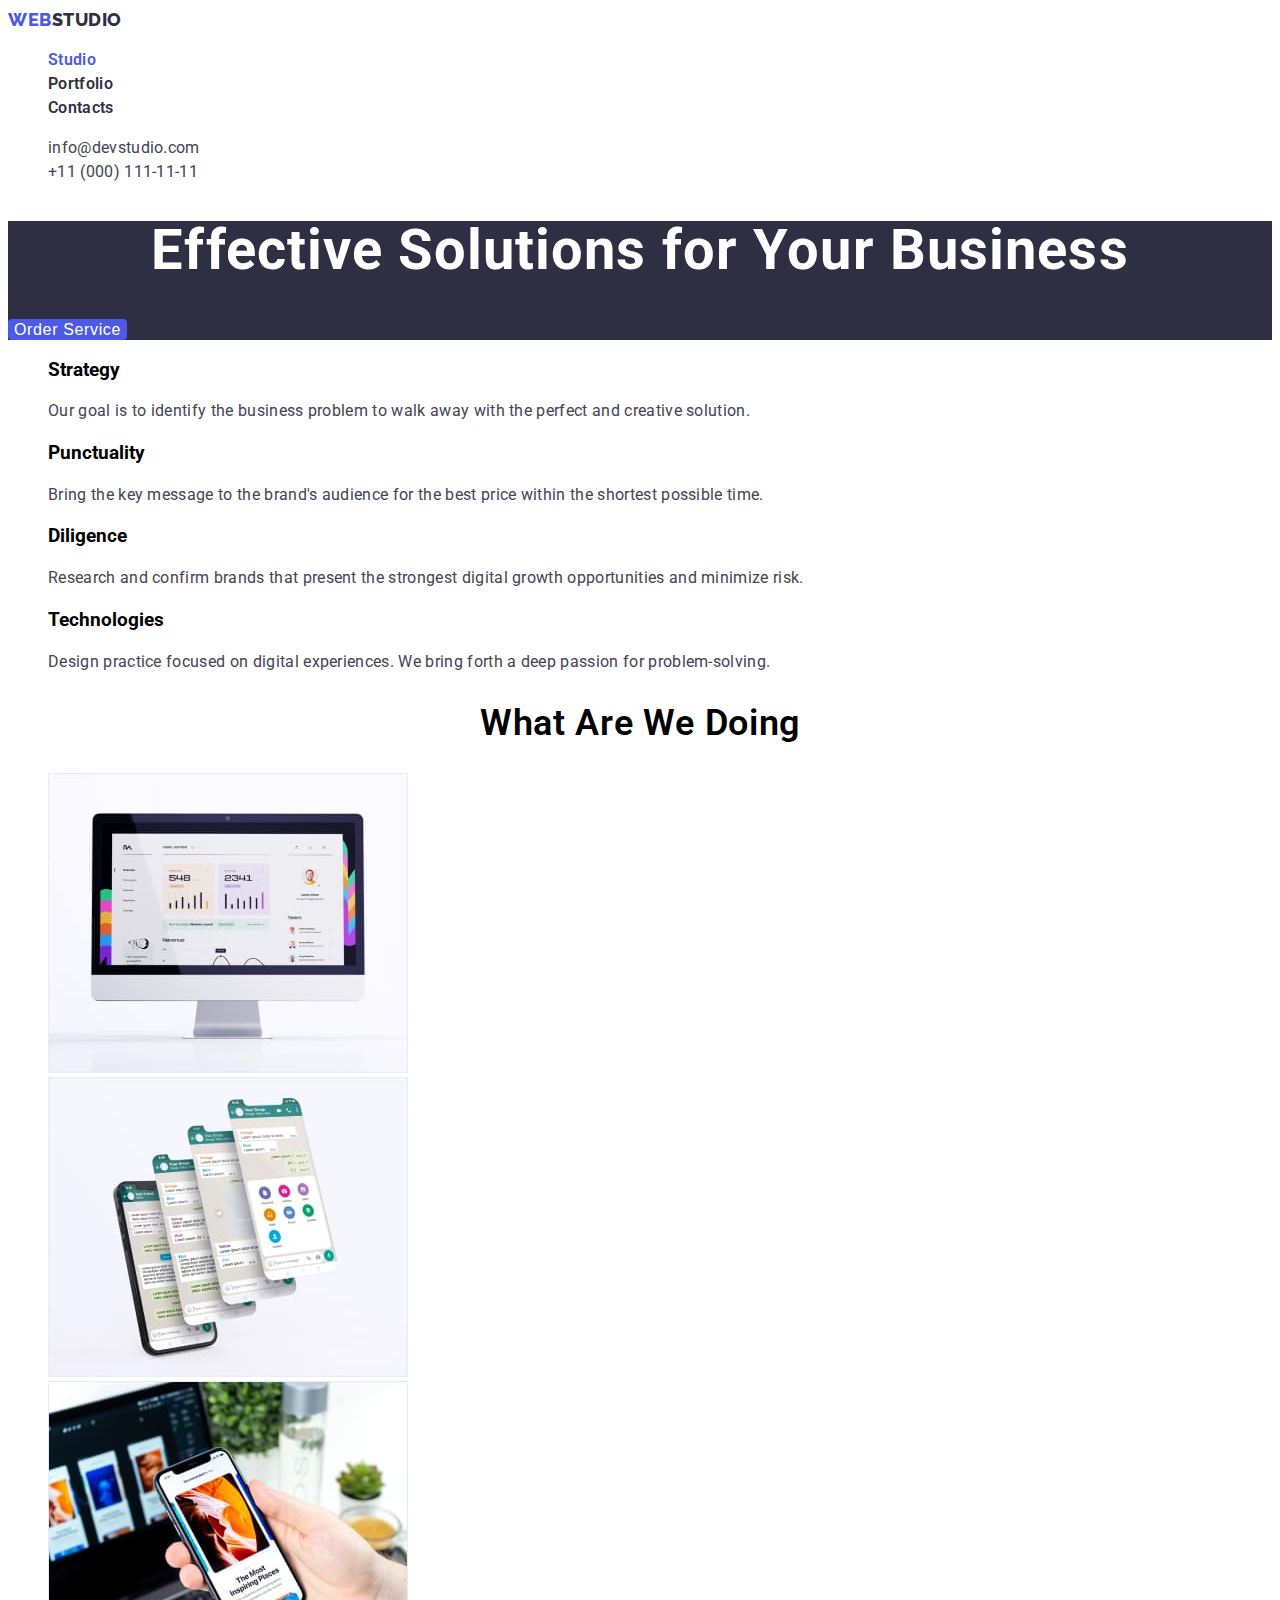
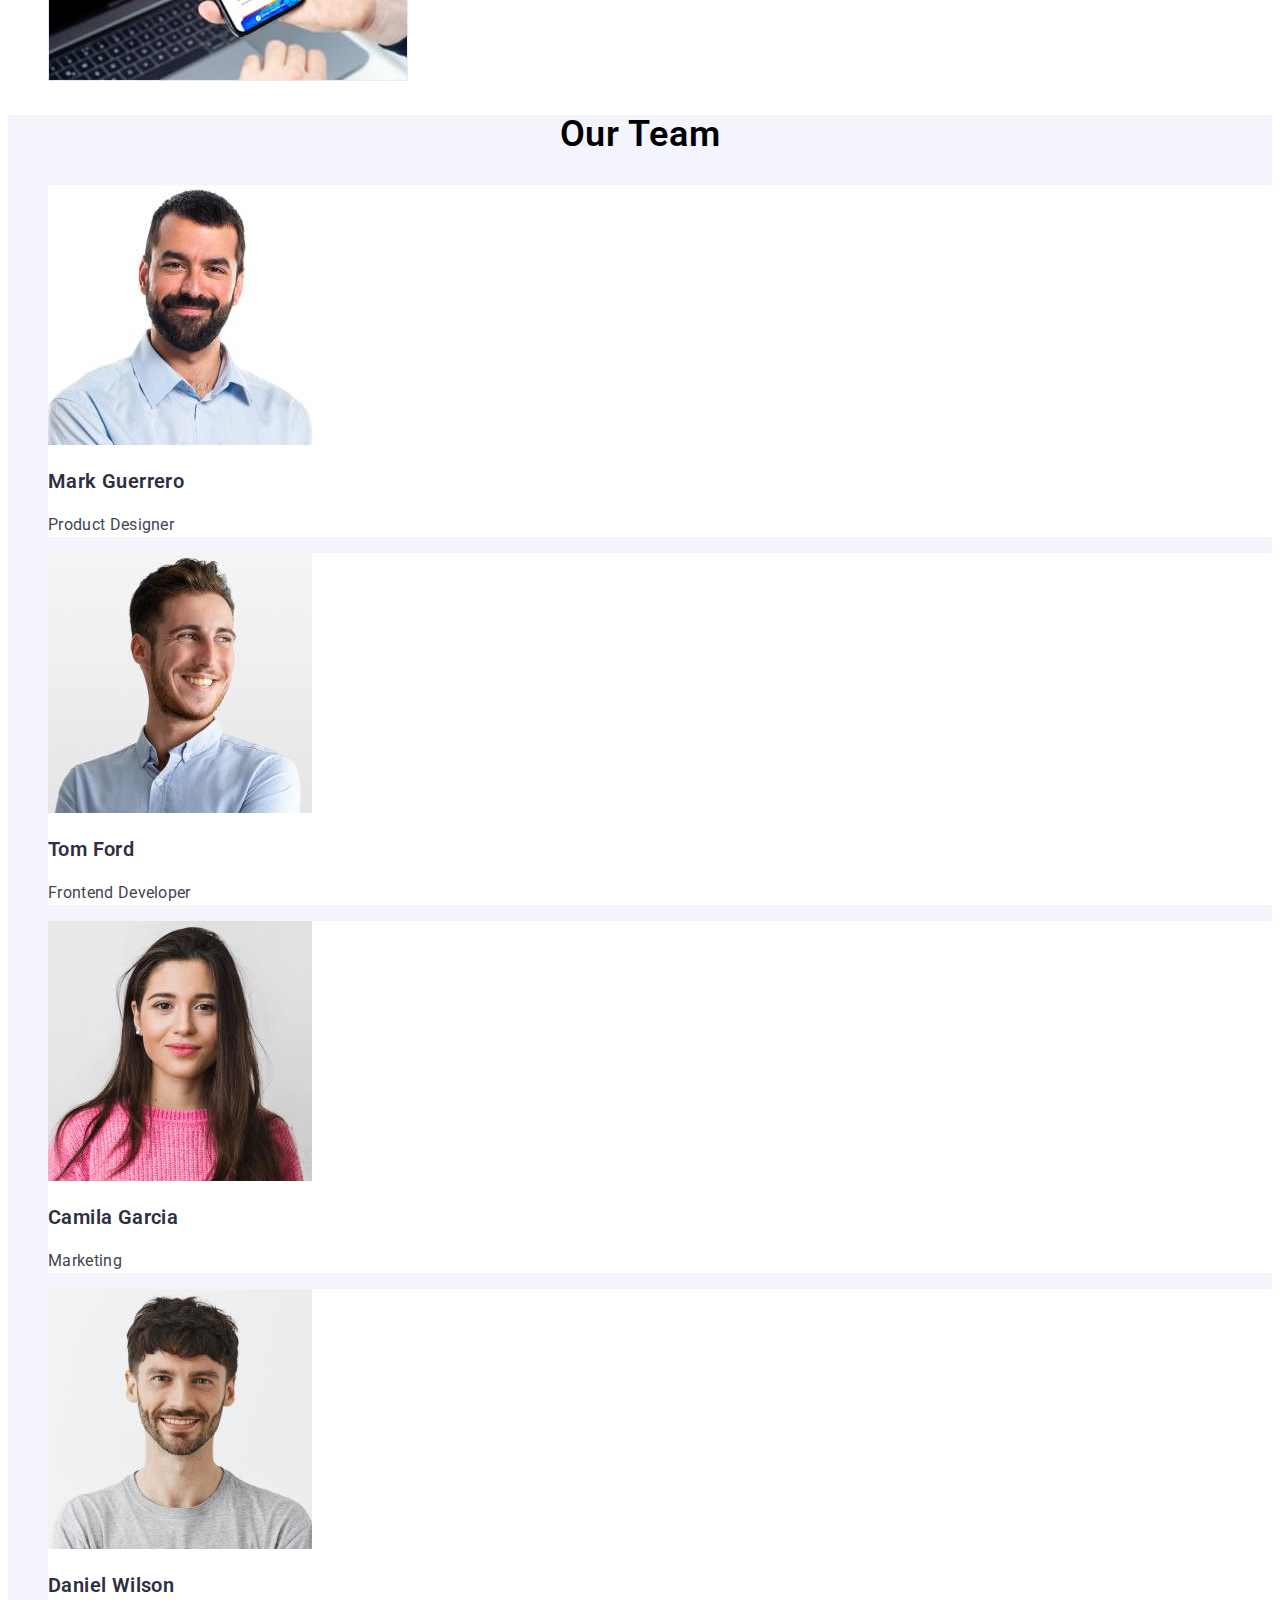
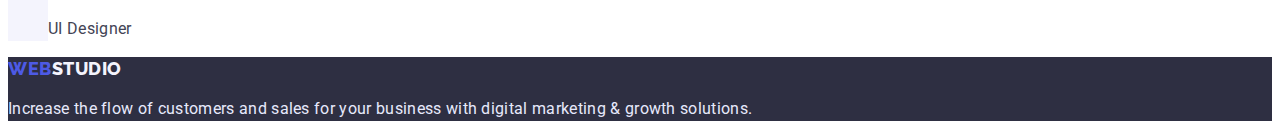
==== commit 9521a521: "HW-02. 05" ====
--- a/index.html
+++ b/index.html
@@ -19,7 +19,7 @@
             <a class="logo" href="./index.html">Web<span class="studio">Studio</span></a>
             <!-- Навигация -->
             <ul class="nav">
-                <li><a class="header-link" href="./index.html">Studio</a></li>
+                <li><a class="header-link current" href="./index.html">Studio</a></li>
                 <li><a class="header-link" href="./portfolio.html">Portfolio</a></li>
                 <li><a class="header-link" href="">Contacts</a></li>
             </ul> 
@@ -38,13 +38,13 @@
 
         <!-- Заголовок -->
         <section class="section-order-service">
-            <h1>Effective Solutions for Your Business</h1>    
+            <h1 class="order-titel">Effective Solutions for Your Business</h1>    
             <button type="button" class="button-order">Order Service</button>
         </section>
     
         <!-- Описание -->
         <section class="features">
-            <h2 hidden>Features</h2>
+            <h2 class="section-titel" hidden>Features</h2>
             <ul class="features-links">
                 <li><h3>Strategy</h3>
                     <p class="text">Our goal is to identify the business problem to walk away with the perfect and creative solution. </p></li>
@@ -59,7 +59,7 @@
             
         <!-- Чем мы занимаемся -->
         <section class="what-are-we-doing">
-            <h2>What are we doing</h2>
+            <h2 class="section-titel">What are we doing</h2>
             <ul class="what-are-we-doing-links">
                 <li><img src="./images/rectangle1.jpg" alt="Laptop" width="360" height="300"></li>
                 <li><img src="./images/rectangle2.jpg" alt="Whatsapp" width="360" height="300"></li>
@@ -69,33 +69,33 @@
 
         <!-- Наша команда -->
         <section class="our-team">
-            <h2>Our Team</h2>
+            <h2 class="section-titel">Our Team</h2>
             <ul class="our-team-links">
                 <li class="our-team-link">
                     <a class="our-team-link" href="#">
                     <img src="./images/team01.jpg" alt="Our Product Designer" width="264" height="260">
-                    <h3>Mark Guerrero</h3>
+                    <h3 class="our-team-name">Mark Guerrero</h3>
                     <p class="text">Product Designer</p>
                     </a>
                 </li>
                 <li class="our-team-link">
                     <a class="our-team-link" href="#">
                     <img src="./images/team02.jpg" alt="Our Frontend Developer" width="264" height="260">
-                    <h3>Tom Ford</h3>
+                    <h3 class="our-team-name">Tom Ford</h3>
                     <p class="text">Frontend Developer</p>
                     </a>
                 </li>
                 <li class="our-team-link">
                     <a class="our-team-link" href="#">
                     <img src="./images/team03.jpg" alt="Our Marketing" width="264" height="260">
-                    <h3>Camila Garcia</h3>
+                    <h3 class="our-team-name">Camila Garcia</h3>
                     <p class="text">Marketing</p>
                     </a>
                 </li>
                 <li class="our-team-link">
                     <a class="our-team-link" href="#">
                     <img src="./images/team04.jpg" alt="Our UI Designer" width="264" height="260">
-                    <h3>Daniel Wilson</h3>
+                    <h3 class="our-team-name">Daniel Wilson</h3>
                     <p class="text">UI Designer</p>
                     </a>
                 </li>
@@ -105,7 +105,7 @@
 
     <footer class="footer">
         <!-- Logo --> 
-        <a class="logo" href="./index.html">Web<span>Studio</span></a>
+        <a class="logo" href="./index.html">Web<span class="studio">Studio</span></a>
         <p class="text">Increase the flow of customers and sales for your business with digital marketing & growth solutions.</p>
     </footer>
 </body>
--- a/css/styles.css
+++ b/css/styles.css
@@ -63,6 +63,10 @@
     list-style-type: none;
 }
 
+.nav .header-link.current {
+    color: var(--nav-click);
+}
+
 .header-link {
     font-weight: 600;
     font-size: 16px;
@@ -110,7 +114,7 @@
     background-color: var(--dark-color);
 }
 
-.section-order-service h1 {   
+.order-titel {   
     font-size: 56px;
     line-height: 1.07;
     text-align: center;
@@ -142,16 +146,14 @@
 
 
 /*sections*/
-.features h2,
-.what-are-we-doing h2, 
-.our-team h2 {
+.section-titel {
     font-weight: 600;
     font-size: 36px;
     line-height: 1.11;
     text-align: center;
     letter-spacing: 0.02em;
     text-transform: capitalize
-    }
+}
 
 .features-links,
 .what-are-we-doing-links, 
@@ -170,7 +172,7 @@
     background-color: var(--background-color);
 }
 
-.our-team h3 {
+.our-team-name {
     font-weight: 600;
     font-size: 20px;
     line-height: 1.2;
@@ -183,7 +185,7 @@
 .our-team {
     background-color: var(--light-color);
 }
-
+/*для всех тегов <p>, кроме белого в футере*/
 .features .text,
 .our-team .text, 
 .portfolio-links .text {
@@ -258,7 +260,7 @@
 }
 
 /*только для заголовков h2 со страницы portfolio.html*/
-.portfolio-links h2 {
+.portfolio-card-titel {
     font-weight: 600;
     font-size: 20px;
     line-height: 1.2;
@@ -273,7 +275,7 @@
     background-color: var(--dark-color);
 }
 
-.footer .logo span {
+.footer .studio {
     color: var(--light-color);
     line-height: 1.17;
 
